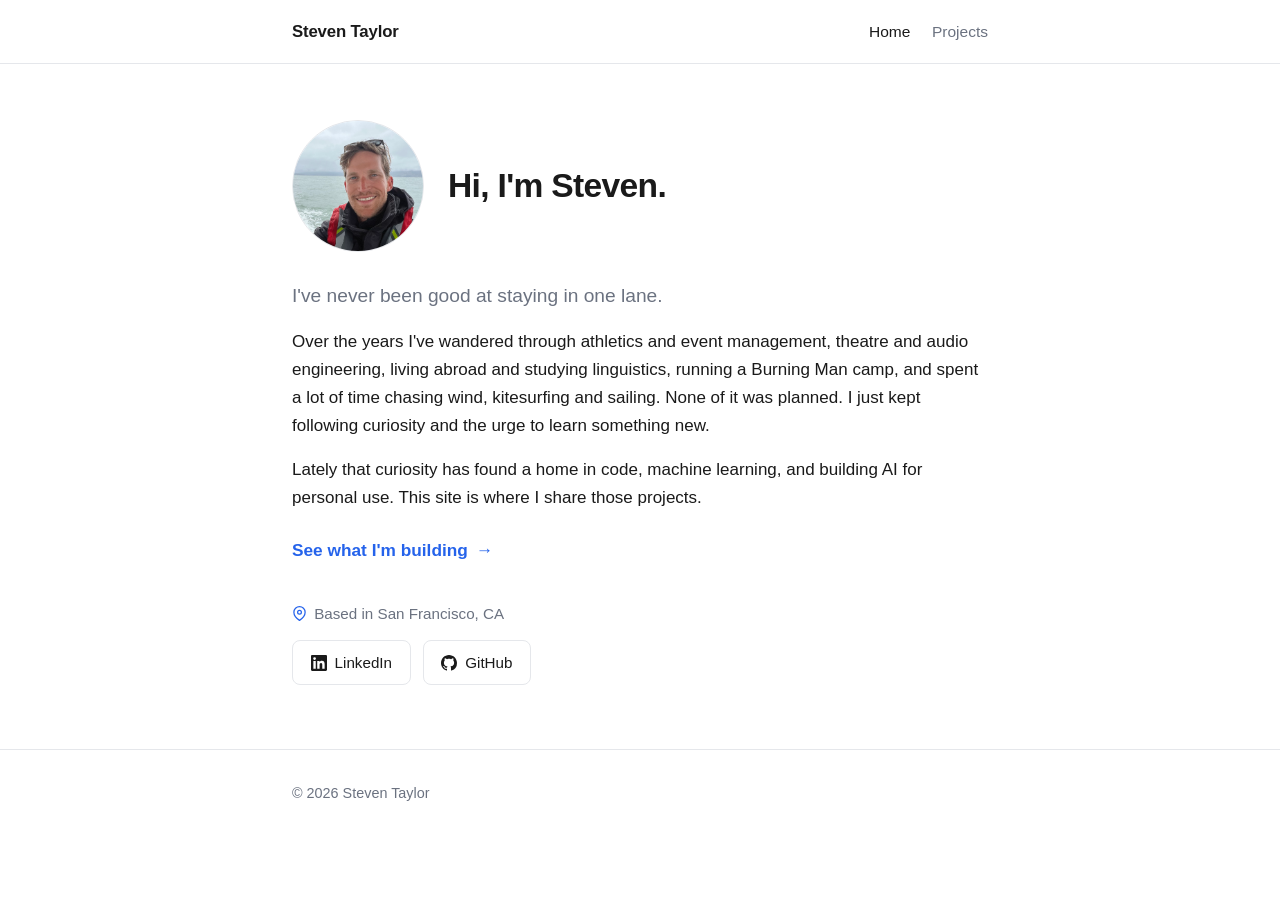
==== index.html @ 21a1f8d4 "Static portfolio site" ====
<!DOCTYPE html>
<html lang="en">
  <head>
    <meta charset="utf-8" />
    <meta name="viewport" content="width=device-width, initial-scale=1" />
    <title>Steven Taylor</title>
    <meta
      name="description"
      content="Steven Taylor — personal site and project portfolio."
    />
    <link rel="canonical" href="https://stevenjtaylor.com/" />

    <!-- Open Graph / social preview -->
    <meta property="og:type" content="website" />
    <meta property="og:title" content="Steven Taylor" />
    <meta
      property="og:description"
      content="Personal site and project portfolio."
    />
    <meta property="og:url" content="https://stevenjtaylor.com/" />

    <link rel="icon" href="/favicon.svg" type="image/svg+xml" />
    <link rel="stylesheet" href="/styles.css" />
  </head>
  <body>
    <header class="site-header">
      <div class="wrap">
        <a class="brand" href="/">Steven Taylor</a>
        <nav class="nav">
          <a href="/" aria-current="page">Home</a>
          <a href="/projects/">Projects</a>
        </nav>
      </div>
    </header>

    <main>
      <div class="wrap">
        <section>
          <div class="hero-head">
            <img class="avatar" src="/images/steven.jpg" alt="Steven Taylor" />
            <h1>Hi, I'm Steven.</h1>
          </div>
          <p class="lead">I've never been good at staying in one lane.</p>
          <p>
            Over the years I've wandered through athletics and event
            management, theatre and audio engineering, living abroad and
            studying linguistics, running a Burning Man camp, and spent a lot of
            time chasing wind, kitesurfing and sailing. None of it was planned. I
            just kept following curiosity and the urge to learn something new.
          </p>
          <p>
            Lately that curiosity has found a home in code, machine learning,
            and building AI for personal use. This site is where I share those
            projects.
          </p>

          <a class="arrow-link" href="/projects/">
            See what I'm building
            <span class="arrow" aria-hidden="true">→</span>
          </a>

          <p class="location">
            <svg
              viewBox="0 0 24 24"
              width="15"
              height="15"
              fill="none"
              stroke="currentColor"
              stroke-width="2"
              stroke-linecap="round"
              stroke-linejoin="round"
              aria-hidden="true"
            >
              <path d="M21 10c0 7-9 13-9 13s-9-6-9-13a9 9 0 0 1 18 0z" />
              <circle cx="12" cy="10" r="3" />
            </svg>
            Based in San Francisco, CA
          </p>

          <div class="actions">
            <a
              class="btn btn-icon"
              href="https://www.linkedin.com/in/steventaylor5555"
              rel="me"
            >
              <svg
                viewBox="0 0 24 24"
                width="16"
                height="16"
                fill="currentColor"
                aria-hidden="true"
              >
                <path
                  d="M20.45 20.45h-3.56v-5.57c0-1.33-.02-3.04-1.85-3.04-1.85 0-2.14 1.45-2.14 2.94v5.67H9.34V9h3.42v1.56h.05c.48-.9 1.64-1.85 3.37-1.85 3.6 0 4.27 2.37 4.27 5.45v6.29zM5.34 7.43a2.06 2.06 0 1 1 0-4.13 2.06 2.06 0 0 1 0 4.13zM7.12 20.45H3.56V9h3.56v11.45zM22.22 0H1.77C.79 0 0 .77 0 1.72v20.56C0 23.23.79 24 1.77 24h20.45c.98 0 1.78-.77 1.78-1.72V1.72C24 .77 23.2 0 22.22 0z"
                />
              </svg>
              LinkedIn
            </a>
            <a class="btn btn-icon" href="https://github.com/sephlor" rel="me">
              <svg
                viewBox="0 0 16 16"
                width="16"
                height="16"
                fill="currentColor"
                aria-hidden="true"
              >
                <path
                  d="M8 0C3.58 0 0 3.58 0 8c0 3.54 2.29 6.53 5.47 7.59.4.07.55-.17.55-.38 0-.19-.01-.82-.01-1.49-2.01.37-2.53-.49-2.69-.94-.09-.23-.48-.94-.82-1.13-.28-.15-.68-.52-.01-.53.63-.01 1.08.58 1.23.82.72 1.21 1.87.87 2.33.66.07-.52.28-.87.51-1.07-1.78-.2-3.64-.89-3.64-3.95 0-.87.31-1.59.82-2.15-.08-.2-.36-1.02.08-2.12 0 0 .67-.21 2.2.82.64-.18 1.32-.27 2-.27.68 0 1.36.09 2 .27 1.53-1.04 2.2-.82 2.2-.82.44 1.1.16 1.92.08 2.12.51.56.82 1.27.82 2.15 0 3.07-1.87 3.75-3.65 3.95.29.25.54.73.54 1.48 0 1.07-.01 1.93-.01 2.2 0 .21.15.46.55.38A8.01 8.01 0 0 0 16 8c0-4.42-3.58-8-8-8z"
                />
              </svg>
              GitHub
            </a>
          </div>
        </section>
      </div>
    </main>

    <footer class="site-footer">
      <div class="wrap">
        <span>© 2026 Steven Taylor</span>
      </div>
    </footer>
  </body>
</html>
---- styles.css ----
/* ===========================================================================
   stevenjtaylor.com — shared stylesheet
   Plain CSS, no build step. Edit values in :root to reskin the whole site.
   =========================================================================== */

:root {
  --max-width: 46rem;
  --accent: #2563eb;
  --accent-hover: #1d4ed8;

  /* Light theme (default) */
  --bg: #ffffff;
  --bg-subtle: #f6f7f9;
  --border: #e5e7eb;
  --text: #1a1a1a;
  --text-muted: #6b7280;
  --card-bg: #ffffff;
  --shadow: 0 1px 2px rgba(0, 0, 0, 0.04), 0 4px 12px rgba(0, 0, 0, 0.05);
}

@media (prefers-color-scheme: dark) {
  :root {
    --accent: #60a5fa;
    --accent-hover: #93c5fd;
    --bg: #0d1117;
    --bg-subtle: #161b22;
    --border: #262c36;
    --text: #e6edf3;
    --text-muted: #9aa5b1;
    --card-bg: #12171f;
    --shadow: 0 1px 2px rgba(0, 0, 0, 0.3), 0 4px 16px rgba(0, 0, 0, 0.4);
  }
}

*,
*::before,
*::after {
  box-sizing: border-box;
}

html {
  -webkit-text-size-adjust: 100%;
}

body {
  margin: 0;
  font-family: -apple-system, BlinkMacSystemFont, "Segoe UI", Roboto, Helvetica,
    Arial, sans-serif;
  font-size: 17px;
  line-height: 1.65;
  color: var(--text);
  background: var(--bg);
  -webkit-font-smoothing: antialiased;
}

.wrap {
  max-width: var(--max-width);
  margin: 0 auto;
  padding: 0 1.25rem;
}

/* ---------- Header / nav ---------- */
.site-header {
  border-bottom: 1px solid var(--border);
  background: var(--bg);
}

.site-header .wrap {
  display: flex;
  align-items: center;
  justify-content: space-between;
  gap: 1rem;
  padding-top: 1.1rem;
  padding-bottom: 1.1rem;
}

.brand {
  font-weight: 700;
  font-size: 1.05rem;
  text-decoration: none;
  color: var(--text);
  letter-spacing: -0.01em;
}

.nav {
  display: flex;
  gap: 1.35rem;
}

.nav a {
  text-decoration: none;
  color: var(--text-muted);
  font-size: 0.97rem;
  transition: color 0.15s ease;
}

.nav a:hover,
.nav a[aria-current="page"] {
  color: var(--text);
}

/* ---------- Layout ---------- */
main {
  padding: 3.5rem 0 4rem;
}

section + section {
  margin-top: 3.25rem;
}

h1 {
  font-size: 2.1rem;
  line-height: 1.2;
  letter-spacing: -0.02em;
  margin: 0 0 0.5rem;
}

h2 {
  font-size: 1.3rem;
  letter-spacing: -0.01em;
  margin: 0 0 1rem;
}

h3 {
  font-size: 1.08rem;
  margin: 0 0 0.35rem;
}

p {
  margin: 0 0 1rem;
}

a {
  color: var(--accent);
}

a:hover {
  color: var(--accent-hover);
}

.lead {
  font-size: 1.2rem;
  color: var(--text-muted);
  max-width: 34rem;
}

.avatar {
  display: block;
  width: 132px;
  height: 132px;
  border-radius: 50%;
  object-fit: cover;
  object-position: 50% 18%;
  border: 1px solid var(--border);
  margin: 0 0 1.5rem;
}

.hero-head {
  display: flex;
  align-items: center;
  gap: 1.5rem;
  margin-bottom: 1.75rem;
}

.hero-head .avatar {
  margin: 0;
  flex-shrink: 0;
}

.hero-head h1 {
  margin: 0;
}

.eyebrow {
  text-transform: uppercase;
  letter-spacing: 0.08em;
  font-size: 0.78rem;
  font-weight: 600;
  color: var(--accent);
  margin: 0 0 0.75rem;
}

.muted {
  color: var(--text-muted);
}

/* ---------- Buttons / links row ---------- */
.actions {
  display: flex;
  flex-wrap: wrap;
  gap: 0.75rem;
  margin-top: 1.75rem;
}

.btn {
  display: inline-block;
  padding: 0.55rem 1.1rem;
  border-radius: 8px;
  border: 1px solid var(--border);
  background: var(--card-bg);
  color: var(--text);
  text-decoration: none;
  font-size: 0.95rem;
  font-weight: 500;
  transition: border-color 0.15s ease, transform 0.05s ease;
}

.btn:hover {
  border-color: var(--accent);
  color: var(--text);
}

.btn:active {
  transform: translateY(1px);
}

.btn-primary {
  background: var(--accent);
  border-color: var(--accent);
  color: #fff;
}

.btn-primary:hover {
  background: var(--accent-hover);
  border-color: var(--accent-hover);
  color: #fff;
}

/* Buttons with a leading brand icon */
.btn-icon {
  display: inline-flex;
  align-items: center;
  gap: 0.5rem;
}

.btn-icon svg {
  flex-shrink: 0;
}

/* ---------- Location line ---------- */
.location {
  display: flex;
  align-items: center;
  gap: 0.45rem;
  color: var(--text-muted);
  font-size: 0.95rem;
  margin: 2.25rem 0 0.9rem;
}

.location svg {
  color: var(--accent);
  flex-shrink: 0;
}

/* Buttons sit right under the location line, tightly grouped with it. */
.location + .actions {
  margin-top: 0;
}

/* Slick inline link with an arrow that slides on hover */
.arrow-link {
  display: inline-flex;
  align-items: center;
  gap: 0.5rem;
  margin-top: 0.5rem;
  font-size: 1.08rem;
  font-weight: 600;
  color: var(--accent);
  text-decoration: none;
}

.arrow-link:hover {
  color: var(--accent-hover);
}

.arrow-link .arrow {
  transition: transform 0.18s ease;
}

.arrow-link:hover .arrow {
  transform: translateX(4px);
}

/* ---------- Project cards ---------- */
.card-grid {
  display: grid;
  gap: 1.1rem;
}

.card {
  display: block;
  padding: 1.4rem 1.5rem;
  border: 1px solid var(--border);
  border-radius: 12px;
  background: var(--card-bg);
  text-decoration: none;
  color: inherit;
  transition: border-color 0.15s ease, box-shadow 0.15s ease,
    transform 0.1s ease;
}

.card:hover {
  border-color: var(--accent);
  box-shadow: var(--shadow);
  transform: translateY(-2px);
}

.card h3 {
  color: var(--text);
}

.card .tags {
  margin-top: 0.9rem;
  display: flex;
  flex-wrap: wrap;
  gap: 0.4rem;
}

.tag {
  font-size: 0.76rem;
  padding: 0.2rem 0.55rem;
  border-radius: 999px;
  background: var(--bg-subtle);
  color: var(--text-muted);
  border: 1px solid var(--border);
}

.card-meta {
  font-size: 0.85rem;
  color: var(--text-muted);
  margin-top: 0.9rem;
}

/* ---------- About page bits ---------- */
.stack {
  display: flex;
  flex-direction: column;
  gap: 0.15rem;
}

dl.facts {
  display: grid;
  grid-template-columns: max-content 1fr;
  gap: 0.4rem 1.5rem;
  margin: 0;
}

dl.facts dt {
  font-weight: 600;
  color: var(--text-muted);
}

dl.facts dd {
  margin: 0;
}

/* ---------- Footer ---------- */
.site-footer {
  border-top: 1px solid var(--border);
  padding: 2rem 0;
  color: var(--text-muted);
  font-size: 0.9rem;
}

.site-footer .wrap {
  display: flex;
  flex-wrap: wrap;
  gap: 0.75rem 1.25rem;
  justify-content: space-between;
  align-items: center;
}

.site-footer a {
  color: var(--text-muted);
  text-decoration: none;
}

.site-footer a:hover {
  color: var(--text);
}

/* ---------- Screenshots / figures ---------- */
figure.shot {
  margin: 1.6rem 0 0;
}

figure.shot img {
  display: block;
  width: 100%;
  height: auto;
  border: 1px solid var(--border);
  border-radius: 10px;
  background: var(--bg-subtle);
}

figure.shot figcaption {
  color: var(--text-muted);
  font-size: 0.85rem;
  margin-top: 0.55rem;
}

/* Full-bleed thumbnail image at the top of a project card */
.card .thumb {
  display: block;
  width: calc(100% + 3rem);
  height: auto;
  margin: -1.4rem -1.5rem 1.1rem;
  border-radius: 12px 12px 0 0;
  border-bottom: 1px solid var(--border);
}

/* Photos crop to a fixed banner (screenshots keep their full height). */
.card .thumb.cover {
  height: 190px;
  object-fit: cover;
}

figure.shot img.cover {
  height: 340px;
  object-fit: cover;
}

/* Back link on detail pages */
.back-link {
  display: inline-block;
  color: var(--text-muted);
  text-decoration: none;
  font-size: 0.9rem;
  margin-bottom: 1.5rem;
}

.back-link:hover {
  color: var(--text);
}

/* ---------- Utilities ---------- */
.divider {
  height: 1px;
  background: var(--border);
  border: 0;
  margin: 2.5rem 0;
}

@media (max-width: 32rem) {
  body {
    font-size: 16px;
  }
  h1 {
    font-size: 1.8rem;
  }
  main {
    padding: 2.5rem 0 3rem;
  }
}
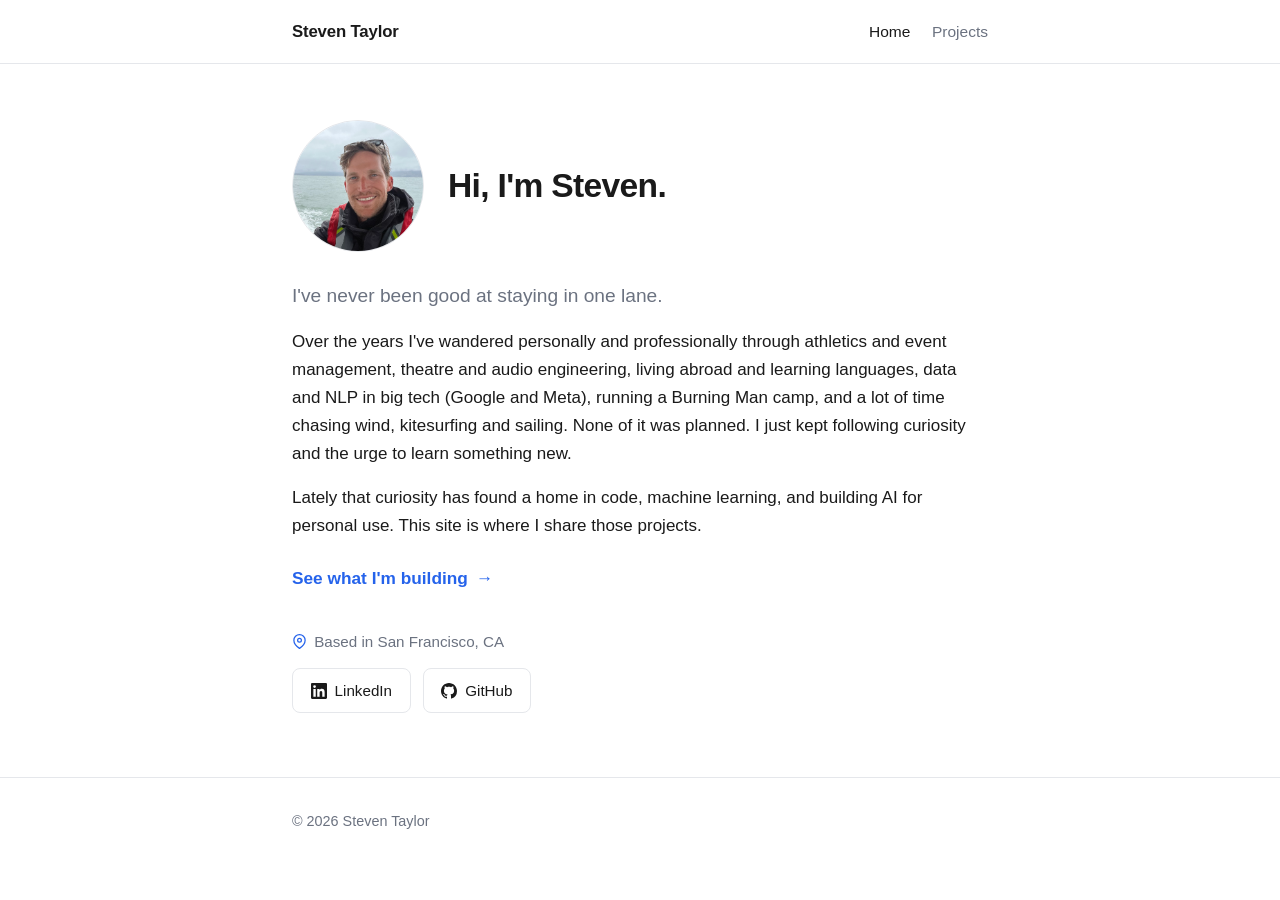
==== commit 534621e6: "updates for grounding wind forecast" ====
--- a/index.html
+++ b/index.html
@@ -6,7 +6,7 @@
     <title>Steven Taylor</title>
     <meta
       name="description"
-      content="Steven Taylor — personal site and project portfolio."
+      content="Steven Taylor — personal site and project portfolio. Building with code, machine learning, and AI for personal use."
     />
     <link rel="canonical" href="https://stevenjtaylor.com/" />
 
@@ -15,7 +15,7 @@
     <meta property="og:title" content="Steven Taylor" />
     <meta
       property="og:description"
-      content="Personal site and project portfolio."
+      content="Personal site and project portfolio. Building with code, machine learning, and AI for personal use."
     />
     <meta property="og:url" content="https://stevenjtaylor.com/" />
 
@@ -42,10 +42,11 @@
           </div>
           <p class="lead">I've never been good at staying in one lane.</p>
           <p>
-            Over the years I've wandered through athletics and event
-            management, theatre and audio engineering, living abroad and
-            studying linguistics, running a Burning Man camp, and spent a lot of
-            time chasing wind, kitesurfing and sailing. None of it was planned. I
+            Over the years I've wandered personally and professionally through
+            athletics and event management, theatre and audio engineering,
+            living abroad and learning languages, data and NLP in big tech
+            (Google and Meta), running a Burning Man camp, and a lot of time
+            chasing wind, kitesurfing and sailing. None of it was planned. I
             just kept following curiosity and the urge to learn something new.
           </p>
           <p>
--- a/styles.css
+++ b/styles.css
@@ -452,3 +452,312 @@
     padding: 2.5rem 0 3rem;
   }
 }
+
+/* ---------- Numbered / plain prose lists ---------- */
+.prose-list {
+  margin: 0 0 1rem;
+  padding-left: 1.2rem;
+}
+
+.prose-list li {
+  margin-bottom: 0.6rem;
+}
+
+/* ---------- Side-by-side comparison ---------- */
+.compare {
+  display: grid;
+  gap: 1rem;
+  margin-top: 1.5rem;
+}
+
+@media (min-width: 44rem) {
+  .compare {
+    grid-template-columns: 1fr 1fr;
+    align-items: start;
+  }
+}
+
+.panel {
+  border: 1px solid var(--border);
+  border-radius: 12px;
+  background: var(--card-bg);
+  padding: 1.1rem 1.2rem 1.2rem;
+}
+
+.panel.highlight {
+  border-color: var(--accent);
+}
+
+.panel-head {
+  display: flex;
+  align-items: baseline;
+  justify-content: space-between;
+  gap: 0.75rem;
+  margin-bottom: 0.9rem;
+}
+
+.panel-head h3 {
+  margin: 0;
+  font-size: 0.95rem;
+}
+
+.panel-head .time {
+  font-size: 0.78rem;
+  font-weight: 600;
+  color: var(--text-muted);
+  white-space: nowrap;
+}
+
+/* ---------------------------------------------------------------------------
+   Mock chat screenshots. These keep a fixed dark palette in both site themes,
+   because they stand in for screenshots of a dark-themed chat client.
+   --------------------------------------------------------------------------- */
+.chat {
+  --chat-bg: #1b1b19;
+  --chat-line: #302f2b;
+  --chat-text: #eae7e1;
+  --chat-muted: #9d9a93;
+  --chat-code-bg: #131312;
+  --json-key: #f2779a;
+  --json-str: #8bd196;
+  --json-num: #86b2f0;
+
+  background: var(--chat-bg);
+  border: 1px solid var(--chat-line);
+  border-radius: 10px;
+  padding: 0.85rem 0.9rem 0.95rem;
+  color: var(--chat-text);
+}
+
+/* The person's turn: a pill pushed to the right, as chat clients render it. */
+.chat .user {
+  max-width: 88%;
+  width: fit-content;
+  margin: 0 0 0.85rem auto;
+  padding: 0.4rem 0.7rem;
+  border-radius: 12px;
+  background: #2e2d2a;
+  font-size: 0.83rem;
+  line-height: 1.45;
+}
+
+.chat .tool {
+  display: flex;
+  align-items: center;
+  gap: 0.4rem;
+  margin: 0 0 0.55rem;
+  font-size: 0.79rem;
+  color: var(--chat-muted);
+}
+
+.chat .tool .badge {
+  display: inline-flex;
+  align-items: center;
+  justify-content: center;
+  width: 15px;
+  height: 15px;
+  border-radius: 4px;
+  background: #3b6ef5;
+  color: #fff;
+  font-size: 0.6rem;
+  font-weight: 700;
+}
+
+.chat .tool .chev {
+  font-size: 0.8rem;
+  line-height: 1;
+  color: #8b8880;
+}
+
+.chat .reply {
+  font-family: ui-serif, "Iowan Old Style", "Palatino Linotype", Palatino,
+    Georgia, serif;
+  font-size: 0.89rem;
+  line-height: 1.55;
+}
+
+.chat .reply p {
+  margin: 0 0 0.6rem;
+}
+
+.chat .reply p:last-child {
+  margin-bottom: 0;
+}
+
+/* The attribution the tool response carries, as the model prints it. */
+.chat .reply .attrib {
+  margin-top: 0.85rem;
+  font-style: italic;
+  font-size: 0.82rem;
+  color: #c3bfb7;
+}
+
+.chat .reply .attrib a {
+  color: inherit;
+  text-decoration: underline;
+}
+
+/* Trails off, the way a long answer does past the edge of a screenshot. */
+.chat .reply .trail {
+  -webkit-mask-image: linear-gradient(to bottom, #000 35%, transparent 100%);
+  mask-image: linear-gradient(to bottom, #000 35%, transparent 100%);
+}
+
+.chat .jsonbox {
+  background: var(--chat-code-bg);
+  border: 1px solid #2b2a27;
+  border-radius: 8px;
+  padding: 0.55rem 0.7rem 0.6rem;
+  margin: 0 0 0.75rem;
+}
+
+.chat .jsonbox .lbl {
+  display: block;
+  font-size: 0.68rem;
+  color: #8b8880;
+  margin-bottom: 0.4rem;
+}
+
+.chat .jsonbox pre {
+  margin: 0;
+  overflow-x: auto;
+  font-family: ui-monospace, SFMono-Regular, Menlo, Consolas, monospace;
+  font-size: 0.71rem;
+  line-height: 1.55;
+  color: #cfccc4;
+}
+
+.chat .k {
+  color: var(--json-key);
+}
+
+.chat .s {
+  color: var(--json-str);
+}
+
+.chat .n {
+  color: var(--json-num);
+}
+
+/* Mock weather widget — the pretty, unhelpful answer */
+.chat .wx {
+  border: 1px solid var(--chat-line);
+  border-radius: 10px;
+  overflow: hidden;
+  margin-bottom: 0.8rem;
+}
+
+.chat .wx-top {
+  background: linear-gradient(165deg, #7ba7d4, #adc9e6);
+  color: #fff;
+  padding: 0.7rem 0.8rem 0.6rem;
+}
+
+.chat .wx-top .place {
+  font-size: 0.64rem;
+  letter-spacing: 0.09em;
+  text-transform: uppercase;
+  opacity: 0.85;
+}
+
+.chat .wx-top .temp {
+  font-size: 1.7rem;
+  font-weight: 300;
+  line-height: 1.1;
+}
+
+.chat .wx-days {
+  display: flex;
+  background: #232320;
+}
+
+.chat .wx-days span {
+  flex: 1;
+  text-align: center;
+  padding: 0.35rem 0.1rem;
+  font-size: 0.66rem;
+  color: var(--chat-muted);
+  border-right: 1px solid var(--chat-line);
+}
+
+.chat .wx-days span:last-child {
+  border-right: 0;
+}
+
+/* A transcript runs several turns down one screenshot. */
+.transcript {
+  margin-top: 1.5rem;
+}
+
+.transcript .turn + .turn {
+  margin-top: 1rem;
+  padding-top: 1rem;
+  border-top: 1px dashed var(--chat-line);
+}
+
+/* ---------- Code blocks ---------- */
+pre.code {
+  background: var(--bg-subtle);
+  border: 1px solid var(--border);
+  border-radius: 10px;
+  padding: 0.9rem 1rem;
+  margin: 1rem 0 0;
+  overflow-x: auto;
+  font-size: 0.8rem;
+  line-height: 1.5;
+}
+
+pre.code code {
+  font-family: ui-monospace, SFMono-Regular, Menlo, Consolas, monospace;
+}
+
+
+/* ---------- Small data table (traffic log) ---------- */
+.table-scroll {
+  overflow-x: auto;
+  border: 1px solid var(--border);
+  border-radius: 10px;
+  margin-top: 1.25rem;
+}
+
+table.log {
+  border-collapse: collapse;
+  width: 100%;
+  min-width: 32rem;
+  font-size: 0.76rem;
+  font-family: ui-monospace, SFMono-Regular, Menlo, Consolas, monospace;
+}
+
+table.log th,
+table.log td {
+  text-align: left;
+  padding: 0.45rem 0.55rem;
+  white-space: nowrap;
+  border-bottom: 1px solid var(--border);
+}
+
+table.log thead th {
+  background: var(--bg-subtle);
+  color: var(--text-muted);
+  font-weight: 600;
+  font-size: 0.72rem;
+  letter-spacing: 0.05em;
+  text-transform: uppercase;
+}
+
+table.log tbody tr:last-child td {
+  border-bottom: 0;
+}
+
+table.log td.num {
+  color: var(--text-muted);
+}
+
+/* A row the resolver was not confident about — the curation worklist. */
+table.log tr.weak td {
+  background: rgba(234, 179, 8, 0.09);
+}
+
+table.log tr.weak td.score {
+  font-weight: 700;
+}
